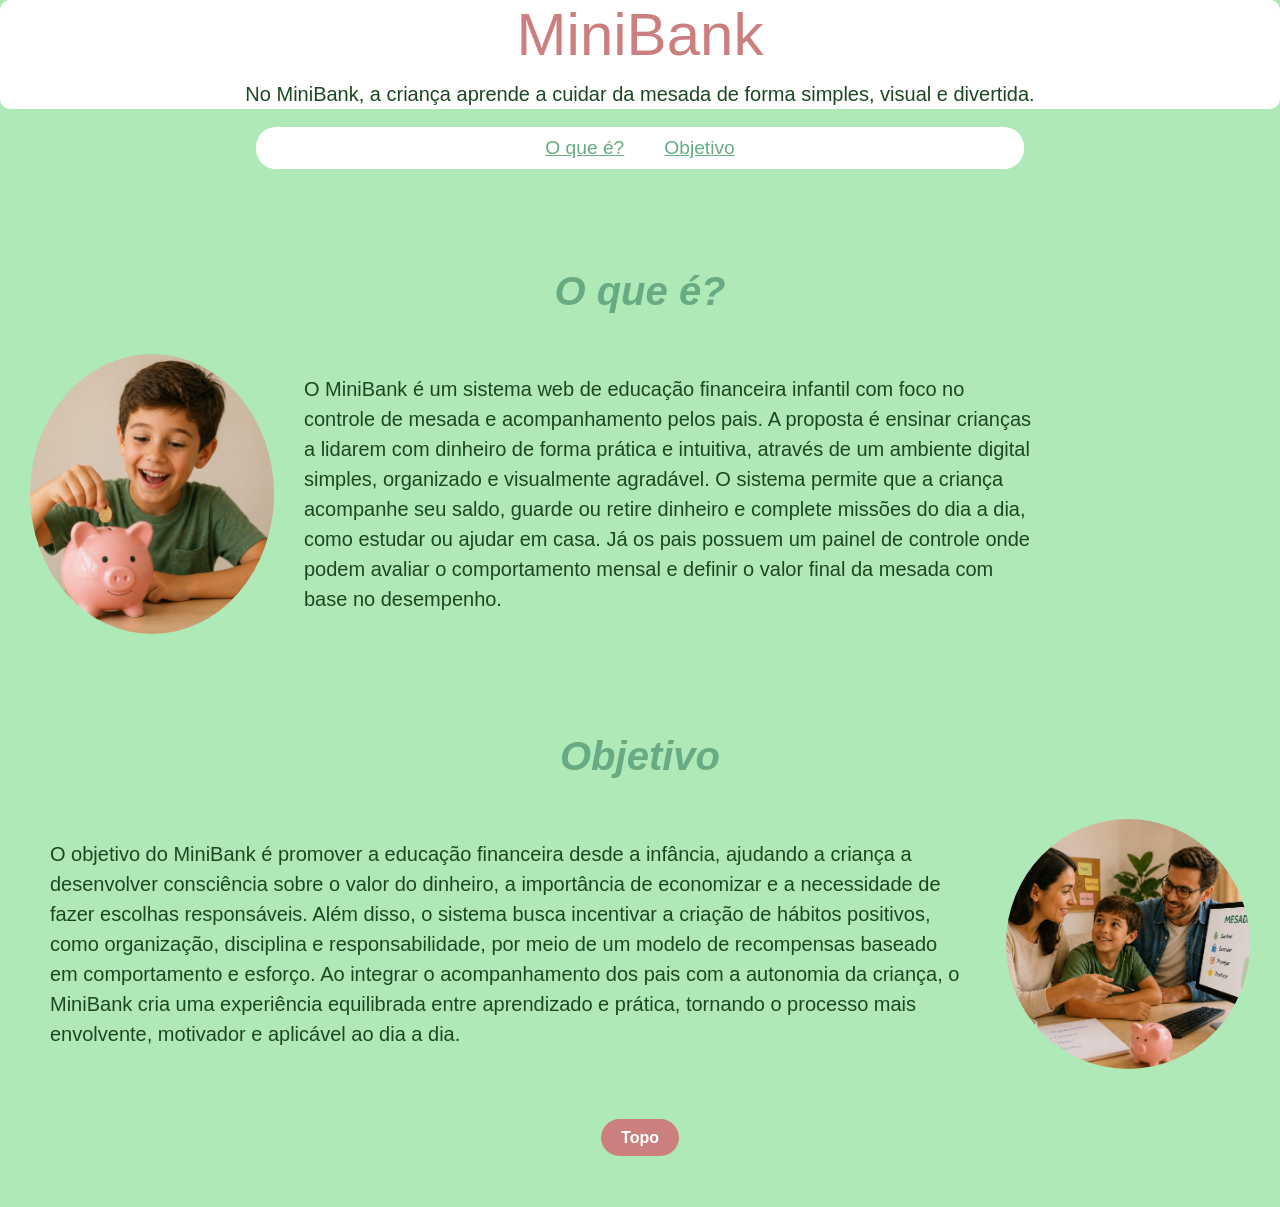
==== index.html @ 58aeebab "header atualizado" ====
<!DOCTYPE html>
<html lang="pt-BR">
 
<head>
<meta charset="UTF-8">
<title>Apresentação MiniBank</title>
<link rel="stylesheet" href="style.css">
</head>
 
<body id="inicio">
   <header class="faixa-topo">
    
    <h1 class="titulo">MiniBank</h1>
    <p class="noMiniBank">No MiniBank, a criança aprende a cuidar da mesada de forma simples,
            visual e divertida.</p>
        </header>
        <br>
 
    <nav class="principal">
        
<ul>
<li><a href="#oque">O que é?</a></li>
<li><a href="#objetivo">Objetivo</a></li>
</ul>
</nav>
 
    <section id="oque">
<h3 class="topico">O que é?</h3>
 
        <div class="conteudo">
            <img src="imagens/Menino feliz e seu cofrinho.png">
<p>
                O MiniBank é um sistema web de educação financeira infantil com foco no controle de mesada e acompanhamento pelos pais. A proposta é ensinar crianças a lidarem com dinheiro de forma prática e intuitiva, através de um ambiente digital simples, organizado e visualmente agradável. O sistema permite que a criança acompanhe seu saldo, guarde ou retire dinheiro e complete missões do dia a dia, como estudar ou ajudar em casa. Já os pais possuem um painel de controle onde podem avaliar o comportamento mensal e definir o valor final da mesada com base no desempenho.
</p>
 
</div>
</section>
 
    <section id="objetivo">
<h3 class="topico">Objetivo</h3>
 
<div class="conteudo2">
        <p>
            O objetivo do MiniBank é promover a educação financeira desde a infância, ajudando a criança a desenvolver consciência sobre o valor do dinheiro, a importância de economizar e a necessidade de fazer escolhas responsáveis. Além disso, o sistema busca incentivar a criação de hábitos positivos, como organização, disciplina e responsabilidade, por meio de um modelo de recompensas baseado em comportamento e esforço. Ao integrar o acompanhamento dos pais com a autonomia da criança, o MiniBank cria uma experiência equilibrada entre aprendizado e prática, tornando o processo mais envolvente, motivador e aplicável ao dia a dia.
</p>
  <img src="imagens/Aula de finanças em família.png" alt="">
</div>

</section>
 
<footer>
    <nav class="topo">
<a href="#inicio">Topo</a>
</nav>
</footer>
 
</body>
 
</html>
---- style.css ----
* {
    box-sizing: border-box;
}
 
body {
    margin: 0;
    font-family: 'Gill Sans', 'Gill Sans MT', Calibri, 'Trebuchet MS', sans-serif;
    background-color: #afe9b7;
    padding-bottom: 60px;
}
 
.titulo {
    text-align: center;
    font-weight: 300;
    font-size: 60px;
    color: #cc7f7f
}
 
.topico {
    text-align: center;
    color:#67aa83;;
    font-size: 40px;
    font-style: italic;
}
 
.principal {
    background-color: #ffffff;
    max-width: 60%;
    margin: 0 auto 30px auto;
    padding: 10px 0;
    border-radius: 20px;
}
 
.principal ul {
    display: flex;
    justify-content: center;
    gap: 40px;
    list-style-type: none;
    padding: 0;
    margin: 0;
}
 
.principal a {
    color: #67aa83;
    text-decoration: underline;
    font-weight: normal;
    font-size: larger;
}
 
section {
    padding: 30px;
}
 
.conteudo {
    display: flex;
    align-items: justify;
    gap: 10px;
}
 
.conteudo img {
    width: 20%;
    border-radius: 50%;
    object-fit: cover;
}
 
.conteudo p {
    width: 60%;
}
 
p {
    font-size: 20px;
    line-height: 1.5;
    color: rgb(29, 71, 35);
    margin: 20px;
}

.conteudo2 {
    display: flex;
    align-items: justify; /* alinha verticalmente */
    gap: 20px; /* espaço entre imagem e texto */
}

.conteudo2 img {
    width: 20%; /* ajuste o tamanho da imagem/ */
    height: auto;
    border-radius: 50%;
    object-fit: cover;
}
 
.topo {
    text-align: center;
    margin-top: 30px;
}
 
.topo a {
    color: white;
    background-color: #cc7f7f;
    padding: 10px 20px;
    border-radius: 20px;
    text-decoration: none;
    font-weight: 700;
}

.noMiniBank {
    text-align: center;
}

header {
  background-color: rgb(255, 255, 255);
  padding: 0;
  text-align: center;
  border-radius: 10px; /* opcional, deixa arredondado */
  width: 100%;
  margin: 0; /* centraliza */
}

.faixa-topo h1 {
  margin: 0;
}

.faixa-topo p {
  margin: 10px 0 0 0;
}
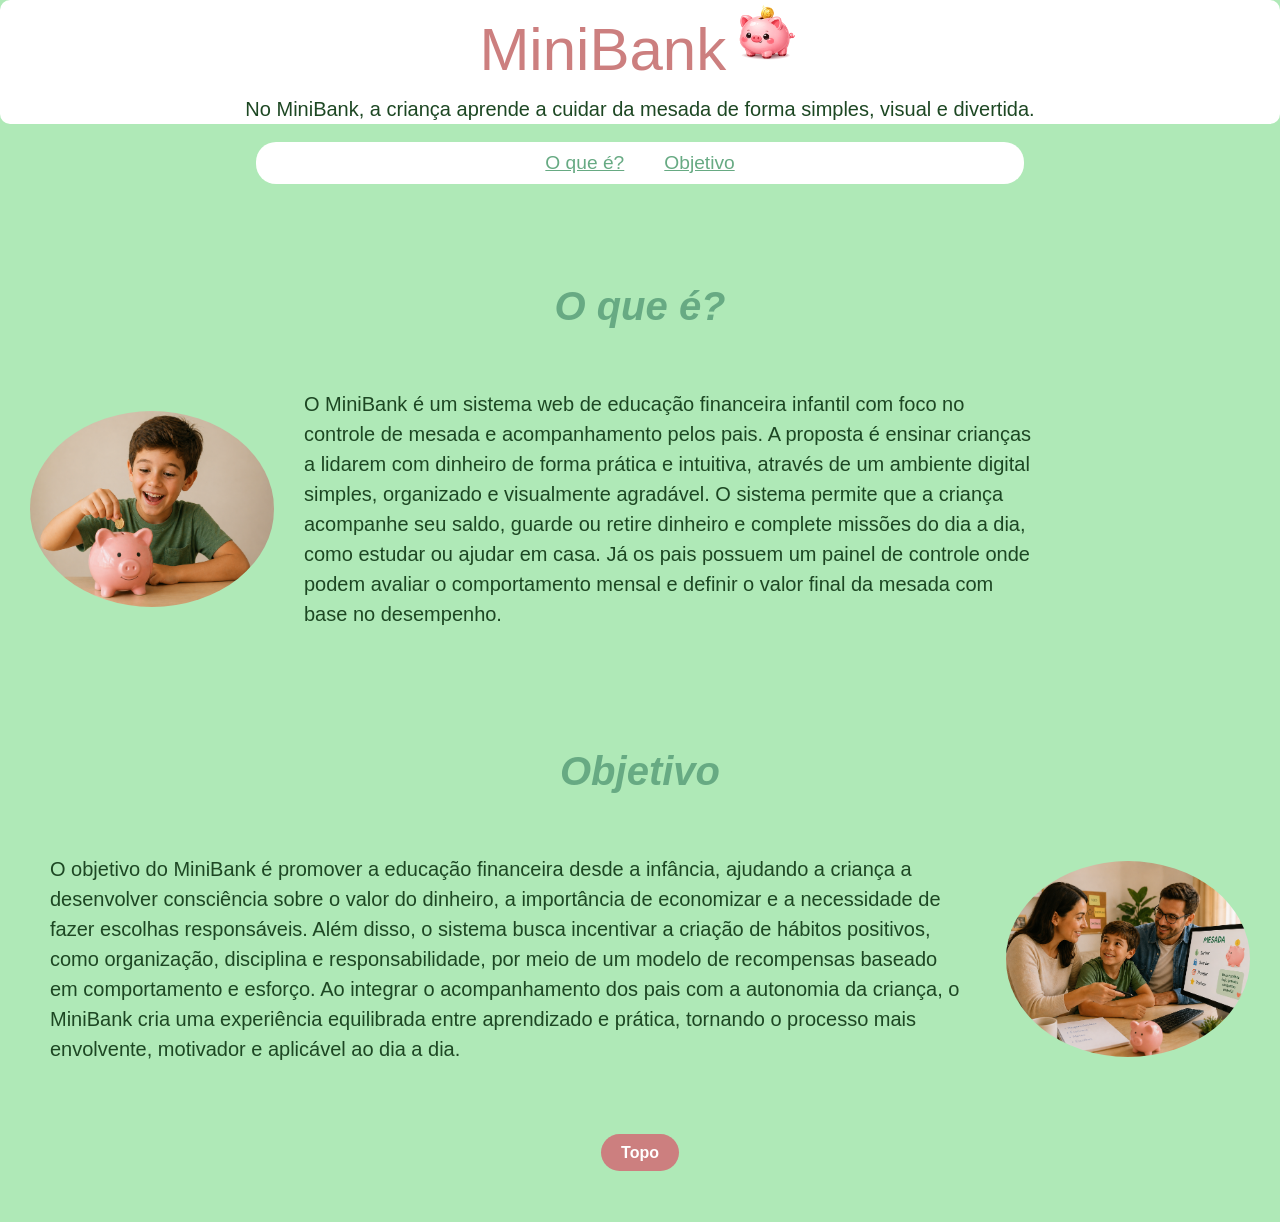
==== commit e53e4468: "logo" ====
--- a/index.html
+++ b/index.html
@@ -8,12 +8,24 @@
 </head>
  
 <body id="inicio">
-   <header class="faixa-topo">
     
-    <h1 class="titulo">MiniBank</h1>
+
+    
+    <header class="faixa-topo">
+    
+            <div logo-titulo>
+                <h1 class="titulo">MiniBank</h1>
+     <img class="logo" src="imagens/Porquinho de brinquedo com moeda dourada.png" alt="">
+    </div>
+     
+    <div class="texto-titulo">
     <p class="noMiniBank">No MiniBank, a criança aprende a cuidar da mesada de forma simples,
             visual e divertida.</p>
-        </header>
+        
+    </div>
+    </header>
+   
+        
         <br>
  
     <nav class="principal">
--- a/style.css
+++ b/style.css
@@ -53,7 +53,7 @@
  
 .conteudo {
     display: flex;
-    align-items: justify;
+    align-items: center;
     gap: 10px;
 }
  
@@ -76,7 +76,7 @@
 
 .conteudo2 {
     display: flex;
-    align-items: justify; /* alinha verticalmente */
+    align-items: center; /* alinha verticalmente */
     gap: 20px; /* espaço entre imagem e texto */
 }
 
@@ -121,6 +121,26 @@
 .faixa-topo p {
   margin: 10px 0 0 0;
 }
-  
+
+.logo-titulo {
+    display: flex;
+    align-items: center;
+    
+}
+
+
+
+.titulo {
+  display: inline-block;
+  align-items: center; /* alinha verticalmente */
+  justify-content: center; /* centraliza na tela */
+  gap: 10px; /* espaço entre imagem e texto */
+}
+
+.logo {
+  width: 70px; /* ajusta o tamanho */
+  height: auto;
+
+}
  
  
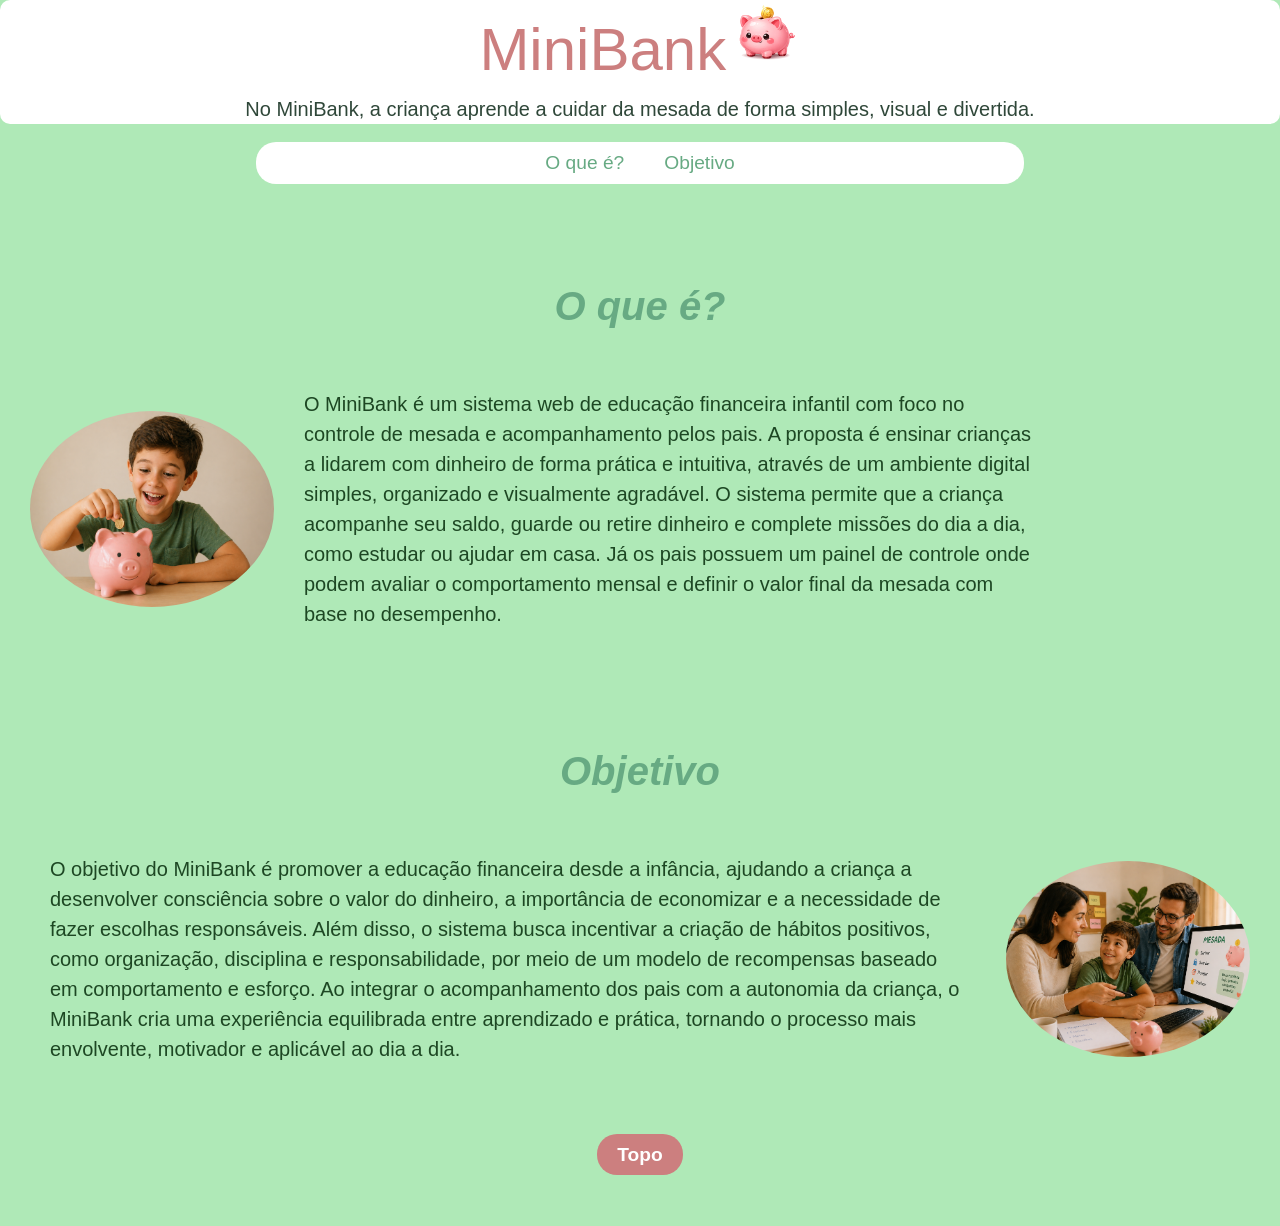
==== commit c2ad0b3c: "hover" ====
--- a/index.html
+++ b/index.html
@@ -1,71 +1,71 @@
-<!DOCTYPE html>
-<html lang="pt-BR">
- 
-<head>
-<meta charset="UTF-8">
-<title>Apresentação MiniBank</title>
-<link rel="stylesheet" href="style.css">
-</head>
- 
-<body id="inicio">
-    
-
-    
-    <header class="faixa-topo">
-    
-            <div logo-titulo>
-                <h1 class="titulo">MiniBank</h1>
-     <img class="logo" src="imagens/Porquinho de brinquedo com moeda dourada.png" alt="">
-    </div>
-     
-    <div class="texto-titulo">
-    <p class="noMiniBank">No MiniBank, a criança aprende a cuidar da mesada de forma simples,
-            visual e divertida.</p>
-        
-    </div>
-    </header>
-   
-        
-        <br>
- 
-    <nav class="principal">
-        
-<ul>
-<li><a href="#oque">O que é?</a></li>
-<li><a href="#objetivo">Objetivo</a></li>
-</ul>
-</nav>
- 
-    <section id="oque">
-<h3 class="topico">O que é?</h3>
- 
-        <div class="conteudo">
-            <img src="imagens/Menino feliz e seu cofrinho.png">
-<p>
-                O MiniBank é um sistema web de educação financeira infantil com foco no controle de mesada e acompanhamento pelos pais. A proposta é ensinar crianças a lidarem com dinheiro de forma prática e intuitiva, através de um ambiente digital simples, organizado e visualmente agradável. O sistema permite que a criança acompanhe seu saldo, guarde ou retire dinheiro e complete missões do dia a dia, como estudar ou ajudar em casa. Já os pais possuem um painel de controle onde podem avaliar o comportamento mensal e definir o valor final da mesada com base no desempenho.
-</p>
- 
-</div>
-</section>
- 
-    <section id="objetivo">
-<h3 class="topico">Objetivo</h3>
- 
-<div class="conteudo2">
-        <p>
-            O objetivo do MiniBank é promover a educação financeira desde a infância, ajudando a criança a desenvolver consciência sobre o valor do dinheiro, a importância de economizar e a necessidade de fazer escolhas responsáveis. Além disso, o sistema busca incentivar a criação de hábitos positivos, como organização, disciplina e responsabilidade, por meio de um modelo de recompensas baseado em comportamento e esforço. Ao integrar o acompanhamento dos pais com a autonomia da criança, o MiniBank cria uma experiência equilibrada entre aprendizado e prática, tornando o processo mais envolvente, motivador e aplicável ao dia a dia.
-</p>
-  <img src="imagens/Aula de finanças em família.png" alt="">
-</div>
-
-</section>
- 
-<footer>
-    <nav class="topo">
-<a href="#inicio">Topo</a>
-</nav>
-</footer>
- 
-</body>
- 
+<!DOCTYPE html>
+<html lang="pt-BR">
+ 
+<head>
+<meta charset="UTF-8">
+<title>Apresentação MiniBank</title>
+<link rel="stylesheet" href="style.css">
+</head>
+ 
+<body id="inicio">
+    
+
+    
+    <header class="faixa-topo">
+    
+            <div logo-titulo>
+                <h1 class="titulo">MiniBank</h1>
+     <img class="logo" src="imagens/Porquinho de brinquedo com moeda dourada.png" alt="">
+    </div>
+     
+    <div class="texto-titulo">
+    <p class="noMiniBank">No MiniBank, a criança aprende a cuidar da mesada de forma simples,
+            visual e divertida.</p>
+        
+    </div>
+    </header>
+   
+        
+        <br>
+ 
+    <nav class="principal">
+        
+<ul>
+<li><a href="#oque">O que é?</a></li>
+<li><a href="#objetivo">Objetivo</a></li>
+</ul>
+</nav>
+ 
+    <section id="oque">
+<h3 class="topico">O que é?</h3>
+ 
+        <div class="conteudo">
+            <img src="imagens/Menino feliz e seu cofrinho.png">
+<p>
+                O MiniBank é um sistema web de educação financeira infantil com foco no controle de mesada e acompanhamento pelos pais. A proposta é ensinar crianças a lidarem com dinheiro de forma prática e intuitiva, através de um ambiente digital simples, organizado e visualmente agradável. O sistema permite que a criança acompanhe seu saldo, guarde ou retire dinheiro e complete missões do dia a dia, como estudar ou ajudar em casa. Já os pais possuem um painel de controle onde podem avaliar o comportamento mensal e definir o valor final da mesada com base no desempenho.
+</p>
+ 
+</div>
+</section>
+ 
+    <section id="objetivo">
+<h3 class="topico">Objetivo</h3>
+ 
+<div class="conteudo2">
+        <p>
+            O objetivo do MiniBank é promover a educação financeira desde a infância, ajudando a criança a desenvolver consciência sobre o valor do dinheiro, a importância de economizar e a necessidade de fazer escolhas responsáveis. Além disso, o sistema busca incentivar a criação de hábitos positivos, como organização, disciplina e responsabilidade, por meio de um modelo de recompensas baseado em comportamento e esforço. Ao integrar o acompanhamento dos pais com a autonomia da criança, o MiniBank cria uma experiência equilibrada entre aprendizado e prática, tornando o processo mais envolvente, motivador e aplicável ao dia a dia.
+</p>
+  <img src="imagens/Aula de finanças em família.png" alt="">
+</div>
+
+</section>
+ 
+<footer>
+    <nav class="topo">
+<a href="#inicio">Topo</a>
+</nav>
+</footer>
+ 
+</body>
+ 
 </html>
--- a/style.css
+++ b/style.css
@@ -1,146 +1,152 @@
-* {
-    box-sizing: border-box;
-}
- 
-body {
-    margin: 0;
-    font-family: 'Gill Sans', 'Gill Sans MT', Calibri, 'Trebuchet MS', sans-serif;
-    background-color: #afe9b7;
-    padding-bottom: 60px;
-}
- 
-.titulo {
-    text-align: center;
-    font-weight: 300;
-    font-size: 60px;
-    color: #cc7f7f
-}
- 
-.topico {
-    text-align: center;
-    color:#67aa83;;
-    font-size: 40px;
-    font-style: italic;
-}
- 
-.principal {
-    background-color: #ffffff;
-    max-width: 60%;
-    margin: 0 auto 30px auto;
-    padding: 10px 0;
-    border-radius: 20px;
-}
- 
-.principal ul {
-    display: flex;
-    justify-content: center;
-    gap: 40px;
-    list-style-type: none;
-    padding: 0;
-    margin: 0;
-}
- 
-.principal a {
-    color: #67aa83;
-    text-decoration: underline;
-    font-weight: normal;
-    font-size: larger;
-}
- 
-section {
-    padding: 30px;
-}
- 
-.conteudo {
-    display: flex;
-    align-items: center;
-    gap: 10px;
-}
- 
-.conteudo img {
-    width: 20%;
-    border-radius: 50%;
-    object-fit: cover;
-}
- 
-.conteudo p {
-    width: 60%;
-}
- 
-p {
-    font-size: 20px;
-    line-height: 1.5;
-    color: rgb(29, 71, 35);
-    margin: 20px;
-}
-
-.conteudo2 {
-    display: flex;
-    align-items: center; /* alinha verticalmente */
-    gap: 20px; /* espaço entre imagem e texto */
-}
-
-.conteudo2 img {
-    width: 20%; /* ajuste o tamanho da imagem/ */
-    height: auto;
-    border-radius: 50%;
-    object-fit: cover;
-}
- 
-.topo {
-    text-align: center;
-    margin-top: 30px;
-}
- 
-.topo a {
-    color: white;
-    background-color: #cc7f7f;
-    padding: 10px 20px;
-    border-radius: 20px;
-    text-decoration: none;
-    font-weight: 700;
-}
-
-.noMiniBank {
-    text-align: center;
-}
-
-header {
-  background-color: rgb(255, 255, 255);
-  padding: 0;
-  text-align: center;
-  border-radius: 10px; /* opcional, deixa arredondado */
-  width: 100%;
-  margin: 0; /* centraliza */
-}
-
-.faixa-topo h1 {
-  margin: 0;
-}
-
-.faixa-topo p {
-  margin: 10px 0 0 0;
-}
-
-.logo-titulo {
-    display: flex;
-    align-items: center;
-    
-}
-
-
-
-.titulo {
-  display: inline-block;
-  align-items: center; /* alinha verticalmente */
-  justify-content: center; /* centraliza na tela */
-  gap: 10px; /* espaço entre imagem e texto */
-}
-
-.logo {
-  width: 70px; /* ajusta o tamanho */
-  height: auto;
-
-}
- 
- 
+* {
+    box-sizing: border-box;
+}
+ 
+body {
+    margin: 0;
+    font-family: 'Gill Sans', 'Gill Sans MT', Calibri, 'Trebuchet MS', sans-serif;
+    background-color: #afe9b7;
+    padding-bottom: 60px;
+}
+ 
+.titulo {
+    text-align: center;
+    font-weight: 300;
+    font-size: 60px;
+    color: #cc7f7f
+}
+ 
+.topico {
+    text-align: center;
+    color:#67aa83;;
+    font-size: 40px;
+    font-style: italic;
+}
+ 
+.principal {
+    background-color: #ffffff;
+    max-width: 60%;
+    margin: 0 auto 30px auto;
+    padding:10px;
+    border-radius: 20px;
+}
+ .principal a {
+    text-decoration: none;
+ }
+.principal a:hover {
+    color: #2f4739;
+    text-decoration: underline;
+}
+
+.principal ul {
+    display: flex;
+    justify-content: center;
+    gap: 40px;
+    list-style-type: none;
+    padding: 0;
+    margin: 0;
+}
+ 
+nav a {
+    color: #67aa83;
+    text-decoration: underline;
+    font-weight: normal;
+    font-size: larger;
+}
+ 
+section {
+    padding: 30px;
+}
+ 
+.conteudo {
+    display: flex;
+    align-items: center;
+    gap: 10px;
+}
+ 
+.conteudo img {
+    width: 20%;
+    border-radius: 50%;
+    object-fit: cover;
+}
+ 
+.conteudo p {
+    width: 60%;
+}
+ 
+p {
+    font-size: 20px;
+    line-height: 1.5;
+    color: rgb(29, 71, 35);
+    margin: 20px;
+}
+
+.conteudo2 {
+    display: flex;
+    align-items: center; /* alinha verticalmente */
+    gap: 20px; /* espaço entre imagem e texto */
+}
+
+.conteudo2 img {
+    width: 20%; /* ajuste o tamanho da imagem/ */
+    height: auto;
+    border-radius: 50%;
+    object-fit: cover;
+}
+ 
+.topo {
+    text-align: center;
+    margin-top: 30px;
+}
+ 
+.topo a {
+    color: white;
+    background-color: #cc7f7f;
+    padding: 10px 20px;
+    border-radius: 20px;
+    text-decoration: none;
+    font-weight: 700;
+}
+
+.noMiniBank {
+    text-align: center;
+    color: #2f4739;
+}
+
+header {
+  background-color: rgb(255, 255, 255);
+  padding: 0;
+  text-align: center;
+  border-radius: 10px; /* opcional, deixa arredondado */
+  width: 100%;
+  margin: 0; /* centraliza */
+}
+
+.faixa-topo h1 {
+  margin: 0;
+}
+
+.faixa-topo p {
+  margin: 10px 0 0 0;
+}
+
+.logo-titulo {
+    display: flex;
+    align-items: center;
+    
+}
+
+
+
+.titulo {
+  display: inline-block;
+  align-items: center; /* alinha verticalmente */
+  justify-content: center; /* centraliza na tela */
+  gap: 10px; /* espaço entre imagem e texto */
+}
+
+.logo {
+  width: 70px; /* ajusta o tamanho */
+  height: auto;
+
+}
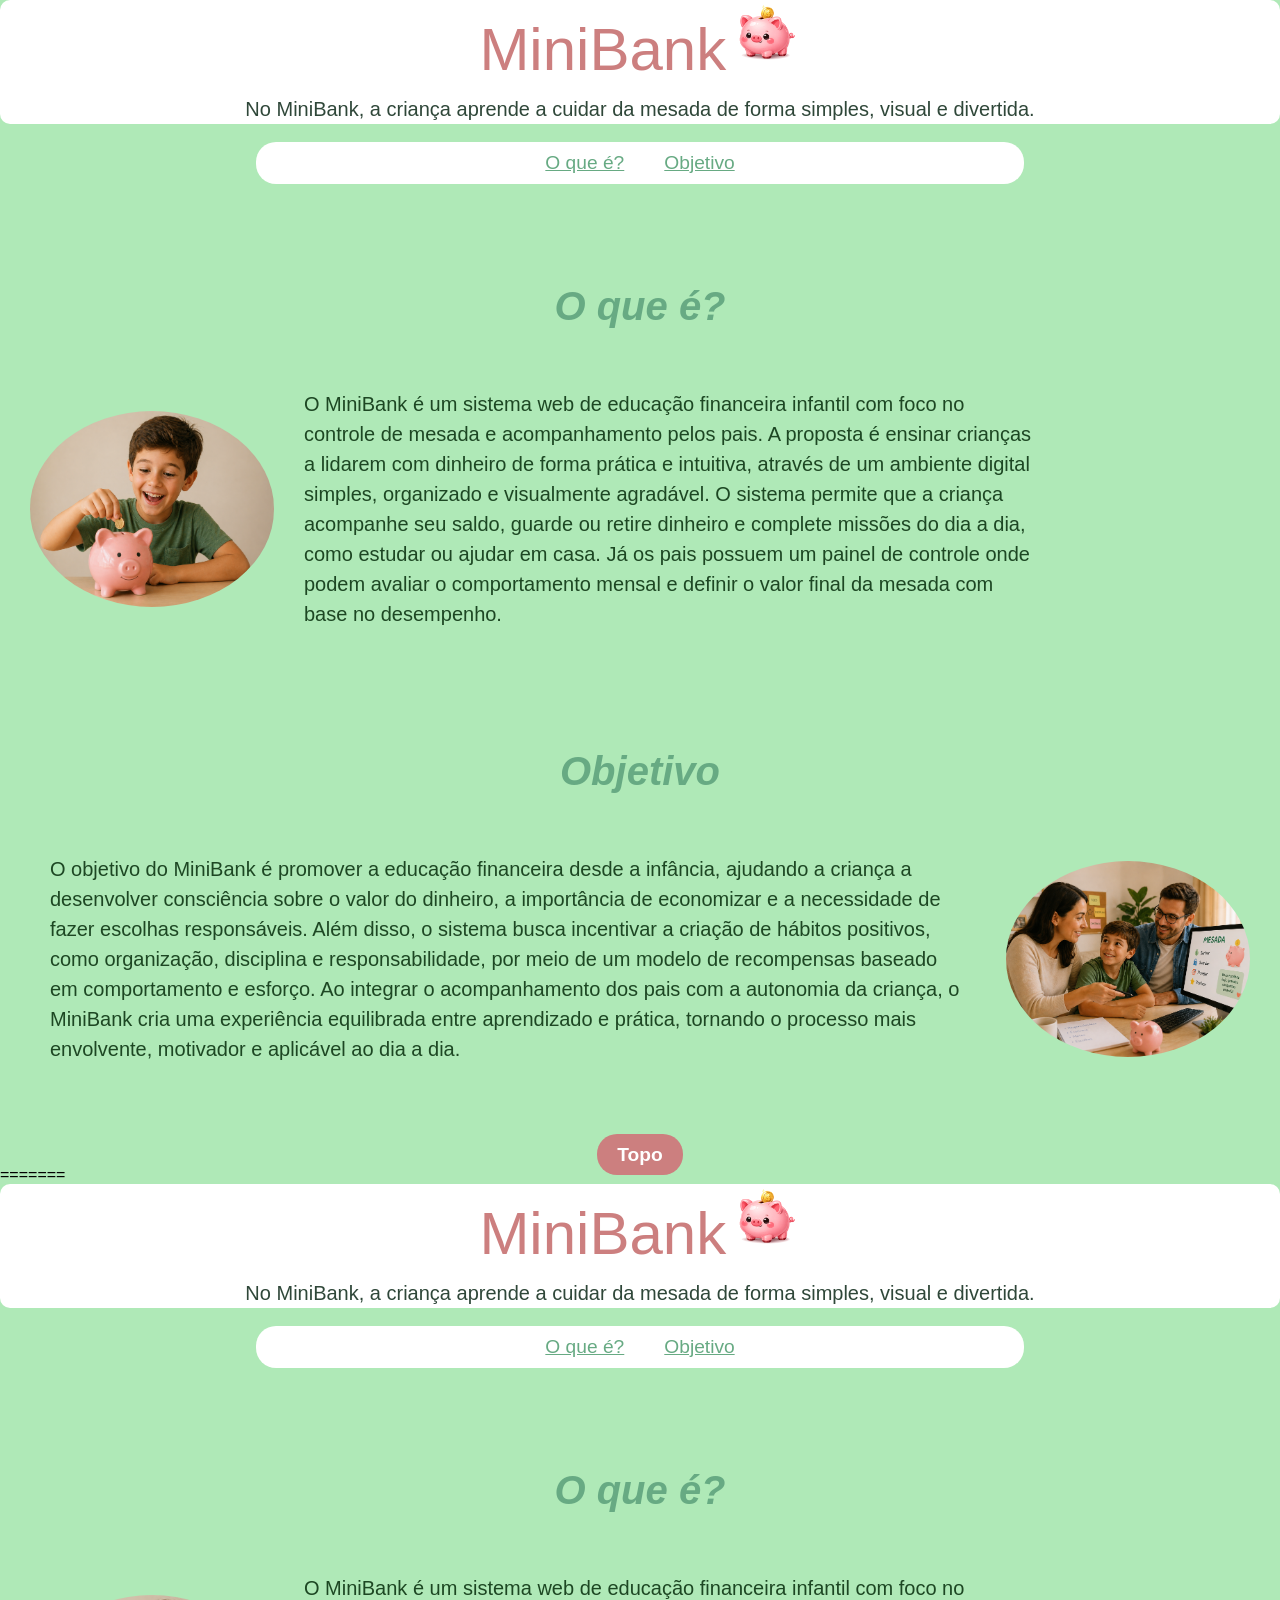
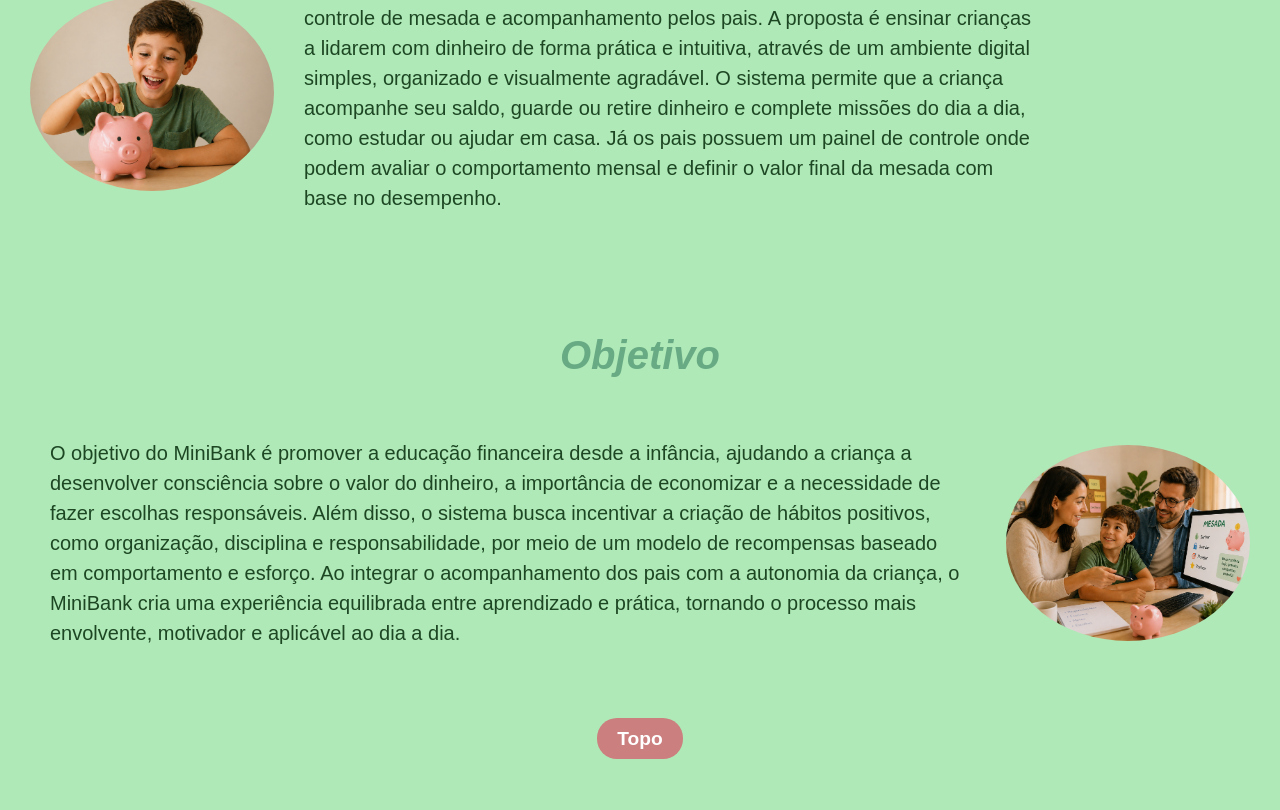
==== commit f65ec947: "resolução de conflito" ====
--- a/index.html
+++ b/index.html
@@ -1,71 +1,143 @@
-<!DOCTYPE html>
-<html lang="pt-BR">
- 
-<head>
-<meta charset="UTF-8">
-<title>Apresentação MiniBank</title>
-<link rel="stylesheet" href="style.css">
-</head>
- 
-<body id="inicio">
-    
-
-    
-    <header class="faixa-topo">
-    
-            <div logo-titulo>
-                <h1 class="titulo">MiniBank</h1>
-     <img class="logo" src="imagens/Porquinho de brinquedo com moeda dourada.png" alt="">
-    </div>
-     
-    <div class="texto-titulo">
-    <p class="noMiniBank">No MiniBank, a criança aprende a cuidar da mesada de forma simples,
-            visual e divertida.</p>
-        
-    </div>
-    </header>
-   
-        
-        <br>
- 
-    <nav class="principal">
-        
-<ul>
-<li><a href="#oque">O que é?</a></li>
-<li><a href="#objetivo">Objetivo</a></li>
-</ul>
-</nav>
- 
-    <section id="oque">
-<h3 class="topico">O que é?</h3>
- 
-        <div class="conteudo">
-            <img src="imagens/Menino feliz e seu cofrinho.png">
-<p>
-                O MiniBank é um sistema web de educação financeira infantil com foco no controle de mesada e acompanhamento pelos pais. A proposta é ensinar crianças a lidarem com dinheiro de forma prática e intuitiva, através de um ambiente digital simples, organizado e visualmente agradável. O sistema permite que a criança acompanhe seu saldo, guarde ou retire dinheiro e complete missões do dia a dia, como estudar ou ajudar em casa. Já os pais possuem um painel de controle onde podem avaliar o comportamento mensal e definir o valor final da mesada com base no desempenho.
-</p>
- 
-</div>
-</section>
- 
-    <section id="objetivo">
-<h3 class="topico">Objetivo</h3>
- 
-<div class="conteudo2">
-        <p>
-            O objetivo do MiniBank é promover a educação financeira desde a infância, ajudando a criança a desenvolver consciência sobre o valor do dinheiro, a importância de economizar e a necessidade de fazer escolhas responsáveis. Além disso, o sistema busca incentivar a criação de hábitos positivos, como organização, disciplina e responsabilidade, por meio de um modelo de recompensas baseado em comportamento e esforço. Ao integrar o acompanhamento dos pais com a autonomia da criança, o MiniBank cria uma experiência equilibrada entre aprendizado e prática, tornando o processo mais envolvente, motivador e aplicável ao dia a dia.
-</p>
-  <img src="imagens/Aula de finanças em família.png" alt="">
-</div>
-
-</section>
- 
-<footer>
-    <nav class="topo">
-<a href="#inicio">Topo</a>
-</nav>
-</footer>
- 
-</body>
- 
+
+<!DOCTYPE html>
+<html lang="pt-BR">
+ 
+<head>
+<meta charset="UTF-8">
+<title>Apresentação MiniBank</title>
+<link rel="stylesheet" href="style.css">
+</head>
+ 
+<body id="inicio">
+    
+
+    
+    <header class="faixa-topo">
+    
+            <div logo-titulo>
+                <h1 class="titulo">MiniBank</h1>
+     <img class="logo" src="imagens/Porquinho de brinquedo com moeda dourada.png" alt="">
+    </div>
+     
+    <div class="texto-titulo">
+    <p class="noMiniBank">No MiniBank, a criança aprende a cuidar da mesada de forma simples,
+            visual e divertida.</p>
+        
+    </div>
+    </header>
+   
+        
+        <br>
+ 
+    <nav class="principal">
+        
+<ul>
+<li><a href="#oque">O que é?</a></li>
+<li><a href="#objetivo">Objetivo</a></li>
+</ul>
+</nav>
+ 
+    <section id="oque">
+<h3 class="topico">O que é?</h3>
+ 
+        <div class="conteudo">
+            <img src="imagens/Menino feliz e seu cofrinho.png">
+<p>
+                O MiniBank é um sistema web de educação financeira infantil com foco no controle de mesada e acompanhamento pelos pais. A proposta é ensinar crianças a lidarem com dinheiro de forma prática e intuitiva, através de um ambiente digital simples, organizado e visualmente agradável. O sistema permite que a criança acompanhe seu saldo, guarde ou retire dinheiro e complete missões do dia a dia, como estudar ou ajudar em casa. Já os pais possuem um painel de controle onde podem avaliar o comportamento mensal e definir o valor final da mesada com base no desempenho.
+</p>
+ 
+</div>
+</section>
+ 
+    <section id="objetivo">
+<h3 class="topico">Objetivo</h3>
+ 
+<div class="conteudo2">
+        <p>
+            O objetivo do MiniBank é promover a educação financeira desde a infância, ajudando a criança a desenvolver consciência sobre o valor do dinheiro, a importância de economizar e a necessidade de fazer escolhas responsáveis. Além disso, o sistema busca incentivar a criação de hábitos positivos, como organização, disciplina e responsabilidade, por meio de um modelo de recompensas baseado em comportamento e esforço. Ao integrar o acompanhamento dos pais com a autonomia da criança, o MiniBank cria uma experiência equilibrada entre aprendizado e prática, tornando o processo mais envolvente, motivador e aplicável ao dia a dia.
+</p>
+  <img src="imagens/Aula de finanças em família.png" alt="">
+</div>
+
+</section>
+ 
+<footer>
+    <nav class="topo">
+<a href="#inicio">Topo</a>
+</nav>
+</footer>
+ 
+</body>
+ 
+=======
+<!DOCTYPE html>
+<html lang="pt-BR">
+ 
+<head>
+<meta charset="UTF-8">
+<title>Apresentação MiniBank</title>
+<link rel="stylesheet" href="style.css">
+</head>
+ 
+<body id="inicio">
+    
+
+    
+    <header class="faixa-topo">
+    
+            <div logo-titulo>
+                <h1 class="titulo">MiniBank</h1>
+     <img class="logo" src="imagens/Porquinho de brinquedo com moeda dourada.png" alt="">
+    </div>
+     
+    <div class="texto-titulo">
+    <p class="noMiniBank">No MiniBank, a criança aprende a cuidar da mesada de forma simples,
+            visual e divertida.</p>
+        
+    </div>
+    </header>
+   
+        
+        <br>
+ 
+    <nav class="principal">
+        
+<ul>
+<li><a href="#oque">O que é?</a></li>
+<li><a href="#objetivo">Objetivo</a></li>
+</ul>
+</nav>
+ 
+    <section id="oque">
+<h3 class="topico">O que é?</h3>
+ 
+        <div class="conteudo">
+            <img src="imagens/Menino feliz e seu cofrinho.png">
+<p>
+                O MiniBank é um sistema web de educação financeira infantil com foco no controle de mesada e acompanhamento pelos pais. A proposta é ensinar crianças a lidarem com dinheiro de forma prática e intuitiva, através de um ambiente digital simples, organizado e visualmente agradável. O sistema permite que a criança acompanhe seu saldo, guarde ou retire dinheiro e complete missões do dia a dia, como estudar ou ajudar em casa. Já os pais possuem um painel de controle onde podem avaliar o comportamento mensal e definir o valor final da mesada com base no desempenho.
+</p>
+ 
+</div>
+</section>
+ 
+    <section id="objetivo">
+<h3 class="topico">Objetivo</h3>
+ 
+<div class="conteudo2">
+        <p>
+            O objetivo do MiniBank é promover a educação financeira desde a infância, ajudando a criança a desenvolver consciência sobre o valor do dinheiro, a importância de economizar e a necessidade de fazer escolhas responsáveis. Além disso, o sistema busca incentivar a criação de hábitos positivos, como organização, disciplina e responsabilidade, por meio de um modelo de recompensas baseado em comportamento e esforço. Ao integrar o acompanhamento dos pais com a autonomia da criança, o MiniBank cria uma experiência equilibrada entre aprendizado e prática, tornando o processo mais envolvente, motivador e aplicável ao dia a dia.
+</p>
+  <img src="imagens/Aula de finanças em família.png" alt="">
+</div>
+
+</section>
+ 
+<footer>
+    <nav class="topo">
+<a href="#inicio">Topo</a>
+</nav>
+</footer>
+ 
+</body>
+ 
 </html>
--- a/style.css
+++ b/style.css
@@ -1,3 +1,4 @@
+
 * {
     box-sizing: border-box;
 }
@@ -28,7 +29,7 @@
     max-width: 60%;
     margin: 0 auto 30px auto;
     padding:10px;
-    border-radius: 20px;
+    border-radius: 19px;
 }
  .principal a {
     text-decoration: none;
@@ -136,8 +137,6 @@
     
 }
 
-
-
 .titulo {
   display: inline-block;
   align-items: center; /* alinha verticalmente */
@@ -148,5 +147,147 @@
 .logo {
   width: 70px; /* ajusta o tamanho */
   height: auto;
+    box-sizing: border-box;
+}
+ 
+body {
+    margin: 0;
+    font-family: 'Gill Sans', 'Gill Sans MT', Calibri, 'Trebuchet MS', sans-serif;
+    background-color: #afe9b7;
+    padding-bottom: 60px;
+}
+ 
+.titulo {
+    text-align: center;
+    font-weight: 300;
+    font-size: 60px;
+    color: #cc7f7f
+}
+ 
+.topico {
+    text-align: center;
+    color:#67aa83;;
+    font-size: 40px;
+    font-style: italic;
+}
+ 
+.principal {
+    background-color: #ffffff;
+    max-width: 60%;
+    margin: 0 auto 30px auto;
+    padding: 10px 0;
+    border-radius: 20px;
+}
+ 
+.principal ul {
+    display: flex;
+    justify-content: center;
+    gap: 40px;
+    list-style-type: none;
+    padding: 0;
+    margin: 0;
+}
+ 
+.principal a {
+    color: #67aa83;
+    text-decoration: underline;
+    font-weight: normal;
+    font-size: larger;
+}
+ 
+section {
+    padding: 30px;
+}
+ 
+.conteudo {
+    display: flex;
+    align-items: center;
+    gap: 10px;
+}
+ 
+.conteudo img {
+    width: 20%;
+    border-radius: 50%;
+    object-fit: cover;
+}
+ 
+.conteudo p {
+    width: 60%;
+}
+ 
+p {
+    font-size: 20px;
+    line-height: 1.5;
+    color: rgb(29, 71, 35);
+    margin: 20px;
+}
+
+.conteudo2 {
+    display: flex;
+    align-items: center; /* alinha verticalmente */
+    gap: 20px; /* espaço entre imagem e texto */
+}
+
+.conteudo2 img {
+    width: 20%; /* ajuste o tamanho da imagem/ */
+    height: auto;
+    border-radius: 50%;
+    object-fit: cover;
+}
+ 
+.topo {
+    text-align: center;
+    margin-top: 30px;
+}
+ 
+.topo a {
+    color: white;
+    background-color: #cc7f7f;
+    padding: 10px 20px;
+    border-radius: 20px;
+    text-decoration: none;
+    font-weight: 700;
+}
+
+.noMiniBank {
+    text-align: center;
+    color: #2f4739;
+}
+
+header {
+  background-color: rgb(255, 255, 255);
+  padding: 0;
+  text-align: center;
+  width: 100%;
+  margin: 0; /* centraliza */
+}
+
+.faixa-topo h1 {
+  margin: 0;
+}
+
+.faixa-topo p {
+  margin: 10px 0 0 0;
+}
+
+.logo-titulo {
+    display: flex;
+    align-items: center;
+    
+}
+
+
+
+.titulo {
+  display: inline-block;
+  align-items: center; /* alinha verticalmente */
+  justify-content: center; /* centraliza na tela */
+  gap: 10px; /* espaço entre imagem e texto */
+}
+
+.logo {
+  width: 70px; /* ajusta o tamanho */
+  height: auto;
+
 
 }
--- a/style.css
+++ b/style.css
@@ -1,3 +1,4 @@
+
 * {
     box-sizing: border-box;
 }
@@ -28,7 +29,7 @@
     max-width: 60%;
     margin: 0 auto 30px auto;
     padding:10px;
-    border-radius: 20px;
+    border-radius: 19px;
 }
  .principal a {
     text-decoration: none;
@@ -136,8 +137,6 @@
     
 }
 
-
-
 .titulo {
   display: inline-block;
   align-items: center; /* alinha verticalmente */
@@ -148,5 +147,147 @@
 .logo {
   width: 70px; /* ajusta o tamanho */
   height: auto;
+    box-sizing: border-box;
+}
+ 
+body {
+    margin: 0;
+    font-family: 'Gill Sans', 'Gill Sans MT', Calibri, 'Trebuchet MS', sans-serif;
+    background-color: #afe9b7;
+    padding-bottom: 60px;
+}
+ 
+.titulo {
+    text-align: center;
+    font-weight: 300;
+    font-size: 60px;
+    color: #cc7f7f
+}
+ 
+.topico {
+    text-align: center;
+    color:#67aa83;;
+    font-size: 40px;
+    font-style: italic;
+}
+ 
+.principal {
+    background-color: #ffffff;
+    max-width: 60%;
+    margin: 0 auto 30px auto;
+    padding: 10px 0;
+    border-radius: 20px;
+}
+ 
+.principal ul {
+    display: flex;
+    justify-content: center;
+    gap: 40px;
+    list-style-type: none;
+    padding: 0;
+    margin: 0;
+}
+ 
+.principal a {
+    color: #67aa83;
+    text-decoration: underline;
+    font-weight: normal;
+    font-size: larger;
+}
+ 
+section {
+    padding: 30px;
+}
+ 
+.conteudo {
+    display: flex;
+    align-items: center;
+    gap: 10px;
+}
+ 
+.conteudo img {
+    width: 20%;
+    border-radius: 50%;
+    object-fit: cover;
+}
+ 
+.conteudo p {
+    width: 60%;
+}
+ 
+p {
+    font-size: 20px;
+    line-height: 1.5;
+    color: rgb(29, 71, 35);
+    margin: 20px;
+}
+
+.conteudo2 {
+    display: flex;
+    align-items: center; /* alinha verticalmente */
+    gap: 20px; /* espaço entre imagem e texto */
+}
+
+.conteudo2 img {
+    width: 20%; /* ajuste o tamanho da imagem/ */
+    height: auto;
+    border-radius: 50%;
+    object-fit: cover;
+}
+ 
+.topo {
+    text-align: center;
+    margin-top: 30px;
+}
+ 
+.topo a {
+    color: white;
+    background-color: #cc7f7f;
+    padding: 10px 20px;
+    border-radius: 20px;
+    text-decoration: none;
+    font-weight: 700;
+}
+
+.noMiniBank {
+    text-align: center;
+    color: #2f4739;
+}
+
+header {
+  background-color: rgb(255, 255, 255);
+  padding: 0;
+  text-align: center;
+  width: 100%;
+  margin: 0; /* centraliza */
+}
+
+.faixa-topo h1 {
+  margin: 0;
+}
+
+.faixa-topo p {
+  margin: 10px 0 0 0;
+}
+
+.logo-titulo {
+    display: flex;
+    align-items: center;
+    
+}
+
+
+
+.titulo {
+  display: inline-block;
+  align-items: center; /* alinha verticalmente */
+  justify-content: center; /* centraliza na tela */
+  gap: 10px; /* espaço entre imagem e texto */
+}
+
+.logo {
+  width: 70px; /* ajusta o tamanho */
+  height: auto;
+
 
 }
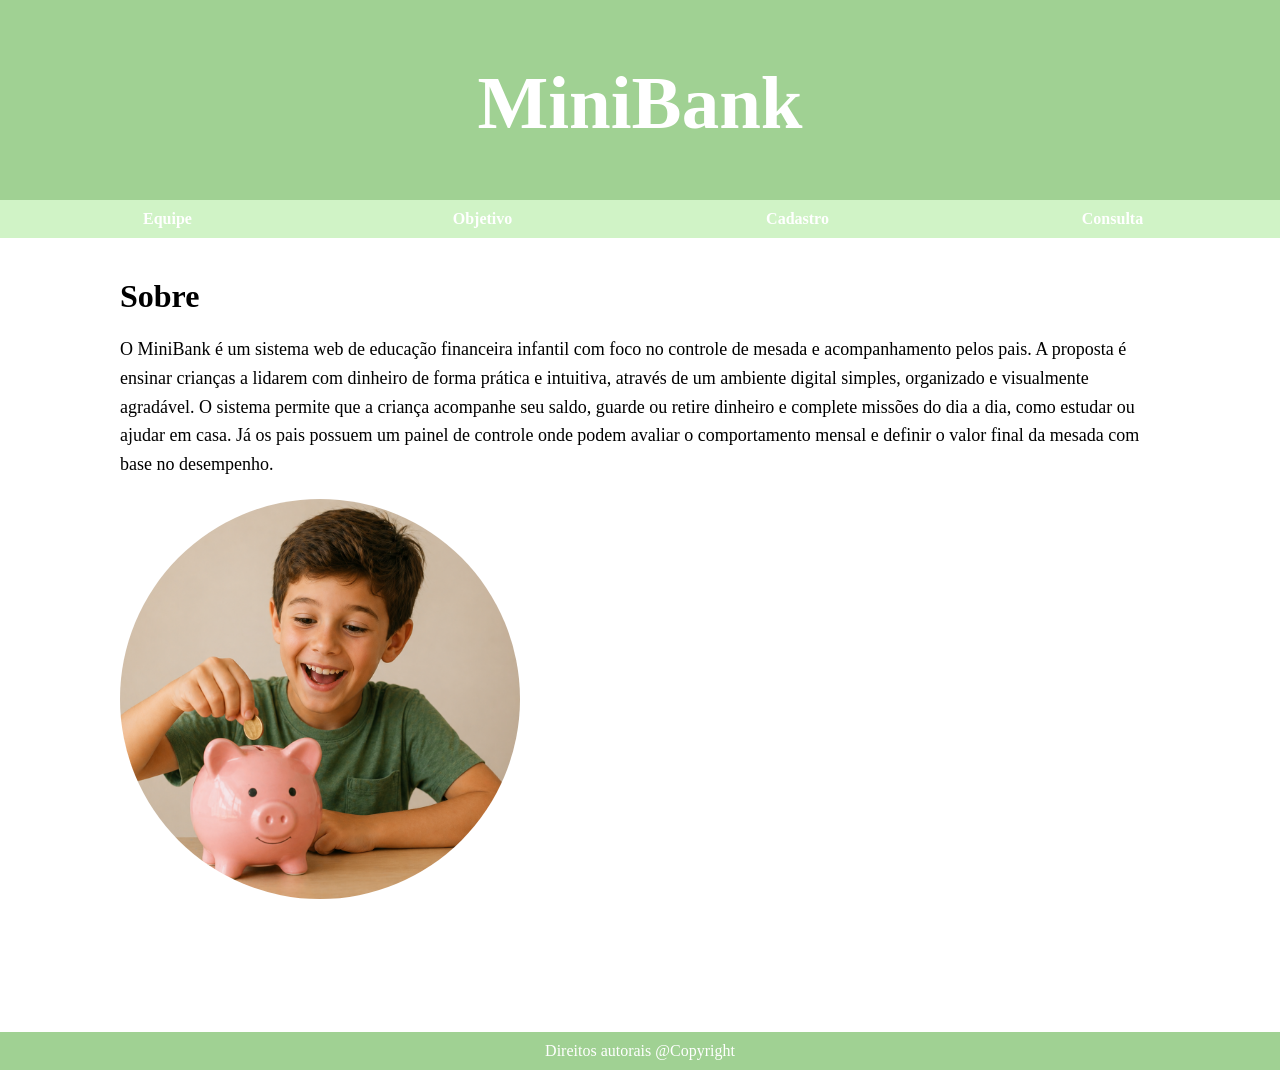
==== commit bd99fd0f: "landingpage 2.0 (nova)" ====
--- a/index.html
+++ b/index.html
@@ -1,143 +1,24 @@
-
 <!DOCTYPE html>
-<html lang="pt-BR">
- 
+<html lang="en">
 <head>
-<meta charset="UTF-8">
-<title>Apresentação MiniBank</title>
-<link rel="stylesheet" href="style.css">
+    <meta charset="UTF-8">
+    <meta name="viewport" content="width=device-width, initial-scale=1.0">
+    <link rel="stylesheet" href="style.css">
+    <title>MiniBank</title>
 </head>
- 
-<body id="inicio">
-    
-
-    
-    <header class="faixa-topo">
-    
-            <div logo-titulo>
-                <h1 class="titulo">MiniBank</h1>
-     <img class="logo" src="imagens/Porquinho de brinquedo com moeda dourada.png" alt="">
+<body>
+        <div class="container">
+        <header><h2>MiniBank</h2></header>
+        <nav>
+            <a href="equipe.html" target="frame">Equipe</a>
+            <a href="objetivo.html" target="frame">Objetivo</a>
+            <a href="cadastro.html" target="frame">Cadastro</a>
+            <a href="consulta.html" target="frame">Consulta</a>
+        </nav>
+        <main>
+           <iframe src="home.html" frameborder="0"></iframe>
+        </main>
+        <footer> Direitos autorais @Copyright</footer>
     </div>
-     
-    <div class="texto-titulo">
-    <p class="noMiniBank">No MiniBank, a criança aprende a cuidar da mesada de forma simples,
-            visual e divertida.</p>
-        
-    </div>
-    </header>
-   
-        
-        <br>
- 
-    <nav class="principal">
-        
-<ul>
-<li><a href="#oque">O que é?</a></li>
-<li><a href="#objetivo">Objetivo</a></li>
-</ul>
-</nav>
- 
-    <section id="oque">
-<h3 class="topico">O que é?</h3>
- 
-        <div class="conteudo">
-            <img src="imagens/Menino feliz e seu cofrinho.png">
-<p>
-                O MiniBank é um sistema web de educação financeira infantil com foco no controle de mesada e acompanhamento pelos pais. A proposta é ensinar crianças a lidarem com dinheiro de forma prática e intuitiva, através de um ambiente digital simples, organizado e visualmente agradável. O sistema permite que a criança acompanhe seu saldo, guarde ou retire dinheiro e complete missões do dia a dia, como estudar ou ajudar em casa. Já os pais possuem um painel de controle onde podem avaliar o comportamento mensal e definir o valor final da mesada com base no desempenho.
-</p>
- 
-</div>
-</section>
- 
-    <section id="objetivo">
-<h3 class="topico">Objetivo</h3>
- 
-<div class="conteudo2">
-        <p>
-            O objetivo do MiniBank é promover a educação financeira desde a infância, ajudando a criança a desenvolver consciência sobre o valor do dinheiro, a importância de economizar e a necessidade de fazer escolhas responsáveis. Além disso, o sistema busca incentivar a criação de hábitos positivos, como organização, disciplina e responsabilidade, por meio de um modelo de recompensas baseado em comportamento e esforço. Ao integrar o acompanhamento dos pais com a autonomia da criança, o MiniBank cria uma experiência equilibrada entre aprendizado e prática, tornando o processo mais envolvente, motivador e aplicável ao dia a dia.
-</p>
-  <img src="imagens/Aula de finanças em família.png" alt="">
-</div>
-
-</section>
- 
-<footer>
-    <nav class="topo">
-<a href="#inicio">Topo</a>
-</nav>
-</footer>
- 
 </body>
- 
-=======
-<!DOCTYPE html>
-<html lang="pt-BR">
- 
-<head>
-<meta charset="UTF-8">
-<title>Apresentação MiniBank</title>
-<link rel="stylesheet" href="style.css">
-</head>
- 
-<body id="inicio">
-    
-
-    
-    <header class="faixa-topo">
-    
-            <div logo-titulo>
-                <h1 class="titulo">MiniBank</h1>
-     <img class="logo" src="imagens/Porquinho de brinquedo com moeda dourada.png" alt="">
-    </div>
-     
-    <div class="texto-titulo">
-    <p class="noMiniBank">No MiniBank, a criança aprende a cuidar da mesada de forma simples,
-            visual e divertida.</p>
-        
-    </div>
-    </header>
-   
-        
-        <br>
- 
-    <nav class="principal">
-        
-<ul>
-<li><a href="#oque">O que é?</a></li>
-<li><a href="#objetivo">Objetivo</a></li>
-</ul>
-</nav>
- 
-    <section id="oque">
-<h3 class="topico">O que é?</h3>
- 
-        <div class="conteudo">
-            <img src="imagens/Menino feliz e seu cofrinho.png">
-<p>
-                O MiniBank é um sistema web de educação financeira infantil com foco no controle de mesada e acompanhamento pelos pais. A proposta é ensinar crianças a lidarem com dinheiro de forma prática e intuitiva, através de um ambiente digital simples, organizado e visualmente agradável. O sistema permite que a criança acompanhe seu saldo, guarde ou retire dinheiro e complete missões do dia a dia, como estudar ou ajudar em casa. Já os pais possuem um painel de controle onde podem avaliar o comportamento mensal e definir o valor final da mesada com base no desempenho.
-</p>
- 
-</div>
-</section>
- 
-    <section id="objetivo">
-<h3 class="topico">Objetivo</h3>
- 
-<div class="conteudo2">
-        <p>
-            O objetivo do MiniBank é promover a educação financeira desde a infância, ajudando a criança a desenvolver consciência sobre o valor do dinheiro, a importância de economizar e a necessidade de fazer escolhas responsáveis. Além disso, o sistema busca incentivar a criação de hábitos positivos, como organização, disciplina e responsabilidade, por meio de um modelo de recompensas baseado em comportamento e esforço. Ao integrar o acompanhamento dos pais com a autonomia da criança, o MiniBank cria uma experiência equilibrada entre aprendizado e prática, tornando o processo mais envolvente, motivador e aplicável ao dia a dia.
-</p>
-  <img src="imagens/Aula de finanças em família.png" alt="">
-</div>
-
-</section>
- 
-<footer>
-    <nav class="topo">
-<a href="#inicio">Topo</a>
-</nav>
-</footer>
- 
-</body>
- 
 </html>
--- a/style.css
+++ b/style.css
@@ -1,293 +1,127 @@
-
 * {
+    margin: 0;
+    padding: 0;
     box-sizing: border-box;
 }
  
-body {
-    margin: 0;
-    font-family: 'Gill Sans', 'Gill Sans MT', Calibri, 'Trebuchet MS', sans-serif;
-    background-color: #afe9b7;
-    padding-bottom: 60px;
+
+/*index principal que abriga a header*/
+.container { 
+    display: flex;
+    justify-content: center;
+    
+    flex-direction: column;
+    margin: 0px 0px;
 }
  
-.titulo {
+header {
+    background-color: #a0d193;
+    color: white;
+    padding: 40px;
     text-align: center;
-    font-weight: 300;
-    font-size: 60px;
-    color: #cc7f7f
-}
- 
-.topico {
-    text-align: center;
-    color:#67aa83;;
-    font-size: 40px;
-    font-style: italic;
-}
- 
-.principal {
-    background-color: #ffffff;
-    max-width: 60%;
-    margin: 0 auto 30px auto;
-    padding:10px;
-    border-radius: 19px;
-}
- .principal a {
-    text-decoration: none;
- }
-.principal a:hover {
-    color: #2f4739;
-    text-decoration: underline;
-}
-
-.principal ul {
-    display: flex;
-    justify-content: center;
-    gap: 40px;
-    list-style-type: none;
-    padding: 0;
-    margin: 0;
-}
- 
-nav a {
-    color: #67aa83;
-    text-decoration: underline;
-    font-weight: normal;
-    font-size: larger;
-}
- 
-section {
-    padding: 30px;
-}
- 
-.conteudo {
-    display: flex;
-    align-items: center;
-    gap: 10px;
-}
- 
-.conteudo img {
-    width: 20%;
-    border-radius: 50%;
-    object-fit: cover;
-}
- 
-.conteudo p {
-    width: 60%;
-}
- 
-p {
-    font-size: 20px;
-    line-height: 1.5;
-    color: rgb(29, 71, 35);
-    margin: 20px;
-}
-
-.conteudo2 {
-    display: flex;
-    align-items: center; /* alinha verticalmente */
-    gap: 20px; /* espaço entre imagem e texto */
-}
-
-.conteudo2 img {
-    width: 20%; /* ajuste o tamanho da imagem/ */
-    height: auto;
-    border-radius: 50%;
-    object-fit: cover;
-}
- 
-.topo {
-    text-align: center;
-    margin-top: 30px;
-}
- 
-.topo a {
-    color: white;
-    background-color: #cc7f7f;
-    padding: 10px 20px;
-    border-radius: 20px;
-    text-decoration: none;
-    font-weight: 700;
-}
-
-.noMiniBank {
-    text-align: center;
-    color: #2f4739;
-}
-
-header {
-  background-color: rgb(255, 255, 255);
-  padding: 0;
-  text-align: center;
-  border-radius: 10px; /* opcional, deixa arredondado */
-  width: 100%;
-  margin: 0; /* centraliza */
-}
-
-.faixa-topo h1 {
-  margin: 0;
-}
-
-.faixa-topo p {
-  margin: 10px 0 0 0;
-}
-
-.logo-titulo {
-    display: flex;
-    align-items: center;
+    font-size: 50px;
+    height: 200px;
+    
+    
     
 }
 
-.titulo {
-  display: inline-block;
-  align-items: center; /* alinha verticalmente */
-  justify-content: center; /* centraliza na tela */
-  gap: 10px; /* espaço entre imagem e texto */
+header h2 {
+  margin-top: 20px;
+  margin-bottom: 20px;
+}
+ 
+nav {
+    display: flex;
+    justify-content: space-evenly;
+    background-color: #d0f3c6;
+    padding: 10px;
+    text-align: center;
+    justify-content: space-evenly;
 }
 
-.logo {
-  width: 70px; /* ajusta o tamanho */
-  height: auto;
-    box-sizing: border-box;
+
+ 
+nav a {
+    color: white;
+    text-decoration: none;
+    margin: 0 15px;
+    font-weight: 700;
+    width: 100%;
 }
  
-body {
-    margin: 0;
-    font-family: 'Gill Sans', 'Gill Sans MT', Calibri, 'Trebuchet MS', sans-serif;
-    background-color: #afe9b7;
-    padding-bottom: 60px;
+nav a:hover {
+    text-decoration: underline;
+    color: rgb(53, 105, 56);
 }
  
-.titulo {
-    text-align: center;
-    font-weight: 300;
-    font-size: 60px;
-    color: #cc7f7f
+main {
+    flex: 1;
+    padding: 10px;
+    margin-bottom: 50px;
 }
  
-.topico {
-    text-align: center;
-    color:#67aa83;;
-    font-size: 40px;
-    font-style: italic;
-}
- 
-.principal {
-    background-color: #ffffff;
-    max-width: 60%;
-    margin: 0 auto 30px auto;
-    padding: 10px 0;
-    border-radius: 20px;
-}
- 
-.principal ul {
-    display: flex;
-    justify-content: center;
-    gap: 40px;
-    list-style-type: none;
-    padding: 0;
-    margin: 0;
-}
- 
-.principal a {
-    color: #67aa83;
-    text-decoration: underline;
-    font-weight: normal;
-    font-size: larger;
-}
- 
-section {
-    padding: 30px;
-}
- 
-.conteudo {
-    display: flex;
-    align-items: center;
-    gap: 10px;
-}
- 
-.conteudo img {
-    width: 20%;
-    border-radius: 50%;
-    object-fit: cover;
-}
- 
-.conteudo p {
-    width: 60%;
-}
- 
-p {
-    font-size: 20px;
-    line-height: 1.5;
-    color: rgb(29, 71, 35);
-    margin: 20px;
+iframe {
+    width: 100%;
+    height: 100%;
+    border: none;
+    min-height: 80vh;
 }
 
-.conteudo2 {
-    display: flex;
-    align-items: center; /* alinha verticalmente */
-    gap: 20px; /* espaço entre imagem e texto */
+footer {
+    background-color: #a0d193;
+    color: white;
+    text-align: center;
+    padding: 10px;
+ 
+    margin-top: auto;
+    bottom: 0;
+    width: 100%;
 }
 
-.conteudo2 img {
-    width: 20%; /* ajuste o tamanho da imagem/ */
-    height: auto;
-    border-radius: 50%;
-    object-fit: cover;
+/*home*/
+
+.container-home {
+        flex-direction: row;
+        align-items: center;
+        gap: 40px;
+        padding: 30px;
+        max-width: 1100px;
+        margin: 0 auto;
 }
- 
-.topo {
-    text-align: center;
-    margin-top: 30px;
-}
- 
-.topo a {
-    color: white;
-    background-color: #cc7f7f;
-    padding: 10px 20px;
-    border-radius: 20px;
-    text-decoration: none;
-    font-weight: 700;
+.container-home p {
+    font-size: 18px;
+    line-height: 1.6;
+    margin-top: 20px;   
+    justify-content: center;    
 }
 
-.noMiniBank {
-    text-align: center;
-    color: #2f4739;
+h1, p {
+    text-align: left;
 }
 
-header {
-  background-color: rgb(255, 255, 255);
-  padding: 0;
-  text-align: center;
-  width: 100%;
-  margin: 0; /* centraliza */
+#imagem1 {
+    width: 400px;
+    height: 400px;
+    object-fit: cover; 
+    border-radius: 50%;
+    justify-content: center;
+    margin: 20px auto;
+    flex-shrink: 0;
 }
 
-.faixa-topo h1 {
-  margin: 0;
-}
-
-.faixa-topo p {
-  margin: 10px 0 0 0;
-}
-
-.logo-titulo {
-    display: flex;
-    align-items: center;
-    
+#imagem2 {
+     width: 400px;
+    height: 400px;
+    object-fit: cover; 
+    border-radius: 50%;
+    justify-content: flex-end;
+    margin: 20px auto;
+    flex-shrink: 0;
 }
 
 
 
-.titulo {
-  display: inline-block;
-  align-items: center; /* alinha verticalmente */
-  justify-content: center; /* centraliza na tela */
-  gap: 10px; /* espaço entre imagem e texto */
-}
-
-.logo {
-  width: 70px; /* ajusta o tamanho */
-  height: auto;
 
 
-}+
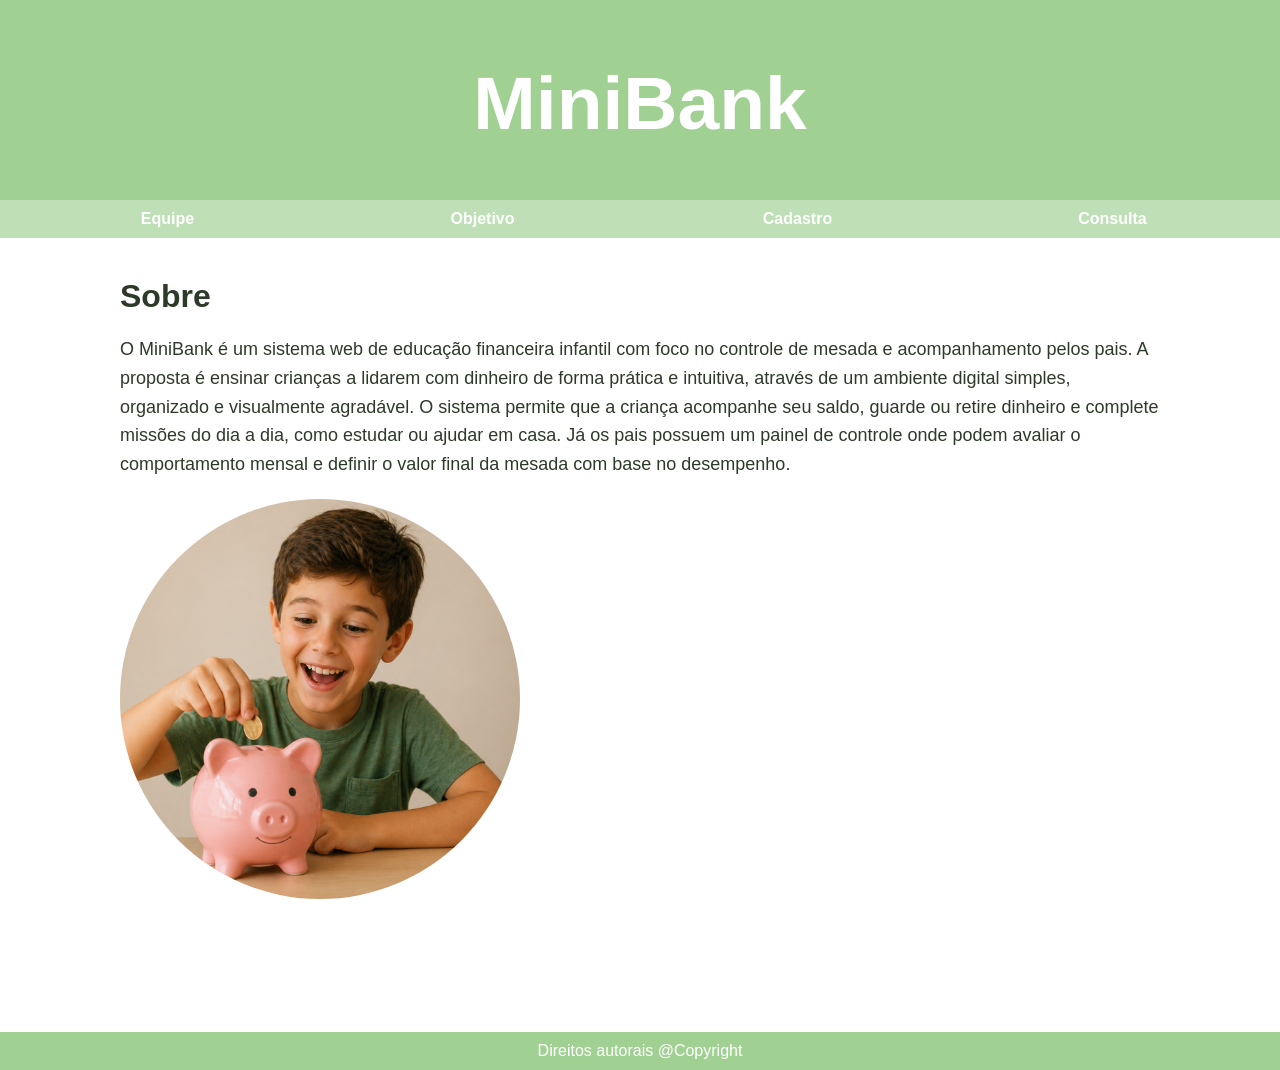
==== commit 130cff58: "fonte e cor da fonte" ====
--- a/index.html
+++ b/index.html
@@ -16,7 +16,7 @@
             <a href="consulta.html" target="frame">Consulta</a>
         </nav>
         <main>
-           <iframe src="home.html" frameborder="0"></iframe>
+           <iframe src="home.html" name="frame"></iframe>
         </main>
         <footer> Direitos autorais @Copyright</footer>
     </div>
--- a/style.css
+++ b/style.css
@@ -2,6 +2,7 @@
     margin: 0;
     padding: 0;
     box-sizing: border-box;
+    font-family: 'Gill Sans', 'Gill Sans MT', Calibri, 'Trebuchet MS', sans-serif;
 }
  
 
@@ -34,7 +35,7 @@
 nav {
     display: flex;
     justify-content: space-evenly;
-    background-color: #d0f3c6;
+    background-color: #bfe0b6;
     padding: 10px;
     text-align: center;
     justify-content: space-evenly;
@@ -82,6 +83,7 @@
 /*home*/
 
 .container-home {
+    color: #2d3a29;
         flex-direction: row;
         align-items: center;
         gap: 40px;
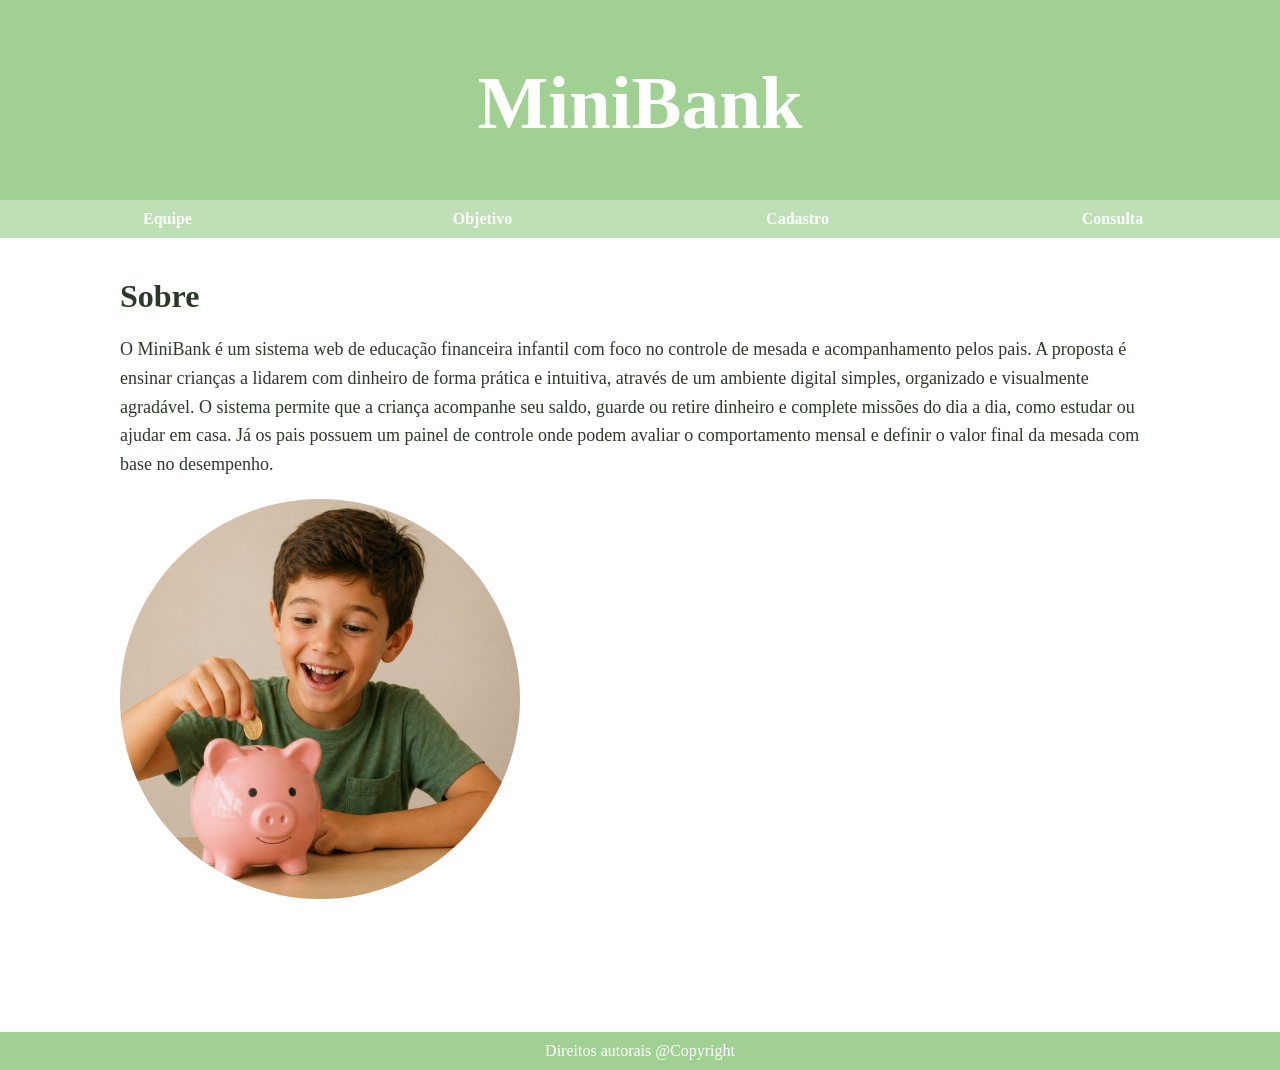
==== commit c7b01799: "mudança de fonte, barra de scroll desnecessária removida" ====
--- a/index.html
+++ b/index.html
@@ -1,12 +1,16 @@
 <!DOCTYPE html>
-<html lang="en">
+<html lang="pt-br">
 <head>
     <meta charset="UTF-8">
     <meta name="viewport" content="width=device-width, initial-scale=1.0">
     <link rel="stylesheet" href="style.css">
     <title>MiniBank</title>
+
+    <link rel="icon" href="imagens/4366ce63-850a-49ce-beb1-38685c307df7.png">
+   
 </head>
 <body>
+    
         <div class="container">
         <header><h2>MiniBank</h2></header>
         <nav>
@@ -16,7 +20,7 @@
             <a href="consulta.html" target="frame">Consulta</a>
         </nav>
         <main>
-           <iframe src="home.html" name="frame"></iframe>
+          <iframe src="home.html" name="frame" scrolling="no"></iframe>
         </main>
         <footer> Direitos autorais @Copyright</footer>
     </div>
--- a/style.css
+++ b/style.css
@@ -2,15 +2,13 @@
     margin: 0;
     padding: 0;
     box-sizing: border-box;
-    font-family: 'Gill Sans', 'Gill Sans MT', Calibri, 'Trebuchet MS', sans-serif;
-}
- 
+    font-family: Cambria, Cochin, Georgia, Times, 'Times New Roman', serif;
+}
 
 /*index principal que abriga a header*/
 .container { 
     display: flex;
     justify-content: center;
-    
     flex-direction: column;
     margin: 0px 0px;
 }
@@ -22,6 +20,7 @@
     text-align: center;
     font-size: 50px;
     height: 200px;
+    
     
     
     
@@ -57,14 +56,16 @@
 }
  
 main {
-    flex: 1;
+        flex: 1;
     padding: 10px;
     margin-bottom: 50px;
+    height: auto;
+    overflow: visible;
 }
  
 iframe {
+
     width: 100%;
-    height: 100%;
     border: none;
     min-height: 80vh;
 }
@@ -79,6 +80,7 @@
     bottom: 0;
     width: 100%;
 }
+
 
 /*home*/
 
@@ -125,5 +127,153 @@
 
 
 
-
-
+/*equipe*/
+
+
+.container-equipe{
+    text-align: center;
+    padding: 40px;
+}
+
+.titulo {
+    color: #2d3a29;
+  text-align:  center;
+  margin-bottom: 40px;
+}
+
+.cards{
+    display: flex;
+    justify-content: center;
+    gap: 30px;
+    flex-wrap: wrap;
+}
+
+.card{
+    background: white;
+    width: 240px;
+    padding: 25px 20px;
+    border-radius: 15px;
+    text-align: center;
+    box-shadow: 0 8px 25px rgba(0, 0, 0, 0.1);
+    transition: 0.3s;
+}
+
+.card:hover{
+      transform: translateY(-10px);
+    box-shadow: 0 15px 35px rgba(0, 0, 0, 0.2);
+}
+
+
+.card img{
+     width: 110px;
+    height: 110px;
+    border-radius: 50%;
+    object-fit: cover;
+    margin-bottom: 15px;
+    border: 3px solid #000000;
+}
+
+.card h2{
+     font-size: 18px;
+    margin-bottom: 8px;
+}
+
+.card p{
+    font-size: 14px;
+    color: #475569;
+    text-align: center;
+}
+
+
+/*cadastro*/
+.container-cadastro {
+    margin-top: 70px;
+    display: flex;
+    justify-content: center;
+}
+
+.login h1 {
+    text-align: center;
+    margin-bottom: 20px;
+    color: #57704f;
+}
+
+.login {
+      justify-content: center;
+      background: white;
+      padding: 40px;
+      width: 350px;
+      border-radius: 15px;
+      box-shadow: 0 10px 25px rgba(0,0,0,0.2);
+      height: 350px;
+      width: 300px;
+}
+
+   .input-group{
+      margin-bottom: 18px;
+    }
+
+    .input-group label{
+      display: block;
+      margin-bottom: 6px;
+      color: #555;
+      font-size: 14px;
+    }
+
+    .input-group input{
+      width: 100%;
+      padding: 12px;
+      border: 1px solid #ccc;
+      border-radius: 8px;
+      outline: none;
+      transition: 0.3s;
+    }
+
+    .input-group input:focus{
+      border-color: #3f8536;
+      box-shadow: 0 0 5px rgba(109,40,217,0.5);
+    }
+
+    .botao{
+      width: 100%;
+      padding: 12px;
+      border: none;
+      border-radius: 8px;
+      background: #3f8536;
+      color: white;
+      font-size: 16px;
+      font-weight: bold;
+      cursor: pointer;
+      transition: 0.3s;
+    }
+
+    .botao:hover{
+      background: #193a14;
+    }
+
+     .recado{
+      text-align: center;
+      margin-top: 15px;
+      margin-bottom: 15px;
+      font-size: 10px;
+      color: #555;
+    }
+
+    button {
+        font-family: Cambria, Cochin, Georgia, Times, 'Times New Roman', serif;
+    }
+
+    
+
+   
+
+
+
+
+
+
+
+
+
+
+
